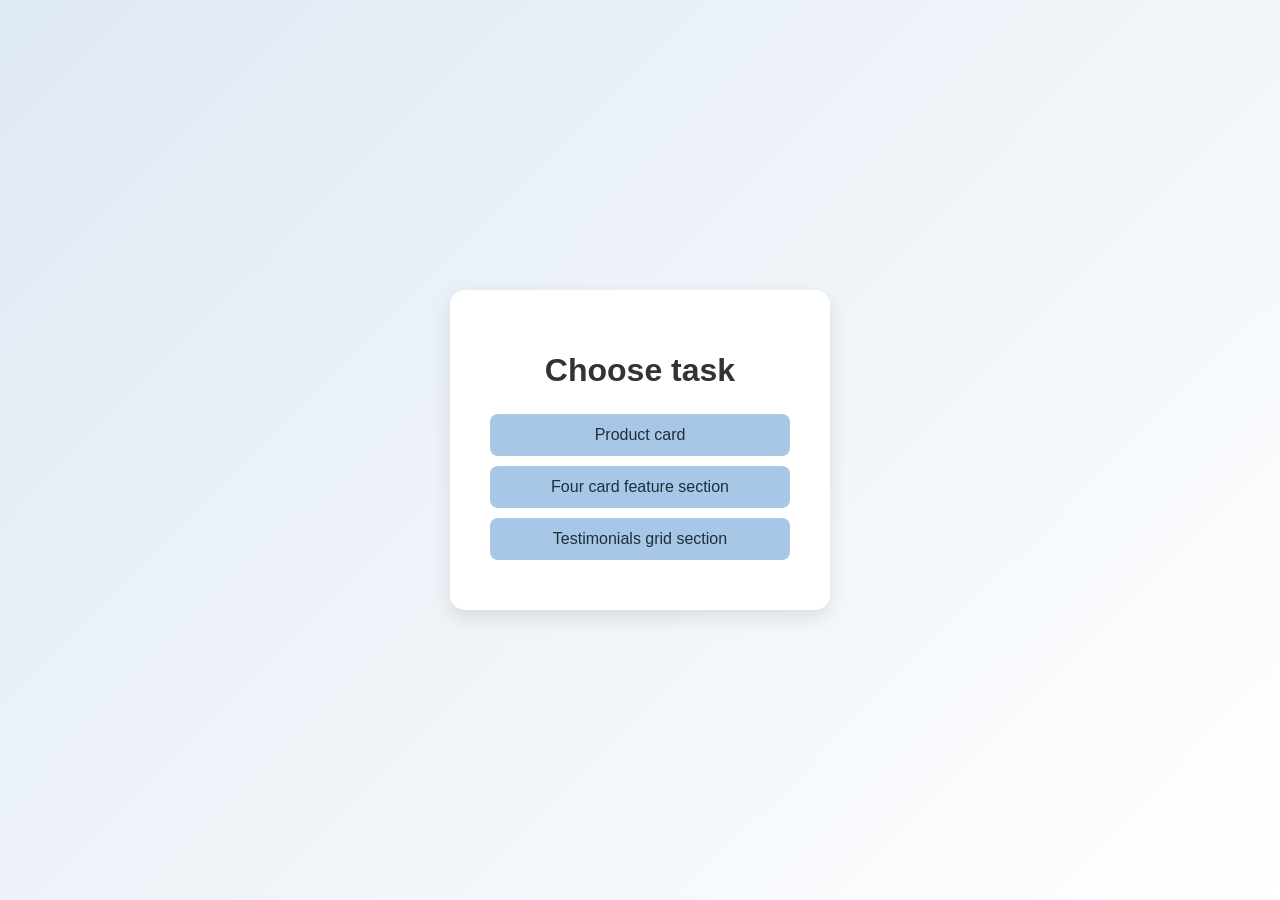
==== index.html @ 8107aef9 "Initial commit" ====
<!DOCTYPE html>
<html lang="pl">
<head>
    <meta charset="UTF-8">
    <title>Frontend tasks</title>
    <style>
        body {
            font-family: Arial, sans-serif;
            background: linear-gradient(135deg, #dfe9f3, #ffffff);
            margin: 0;
            height: 100vh;
            display: flex;
            justify-content: center;
            align-items: center;
        }

        .container {
            background: #ffffff;
            padding: 40px;
            border-radius: 15px;
            box-shadow: 0 8px 20px rgba(0,0,0,0.1);
            text-align: center;
            width: 300px;
        }

        h1 {
            margin-bottom: 25px;
            color: #333;
        }

        .button {
            display: block;
            margin: 10px 0;
            padding: 12px;
            background: #a8c7e6;
            color: #1f2d3d;
            text-decoration: none;
            border-radius: 8px;
            transition: 0.2s;
        }

        .button:hover {
            background: #8fb6db;
        }
    </style>
</head>
<body>

<div class="container">
    <h1>Choose task</h1>
    <a class="button" href="Product-card/index.html">Product card</a>
    <a class="button" href="Four-card-feature-section/index.html">Four card feature section</a>
    <a class="button" href="Testimonials-grid-section/index.html">Testimonials grid section</a>
</div>

</body>
</html>
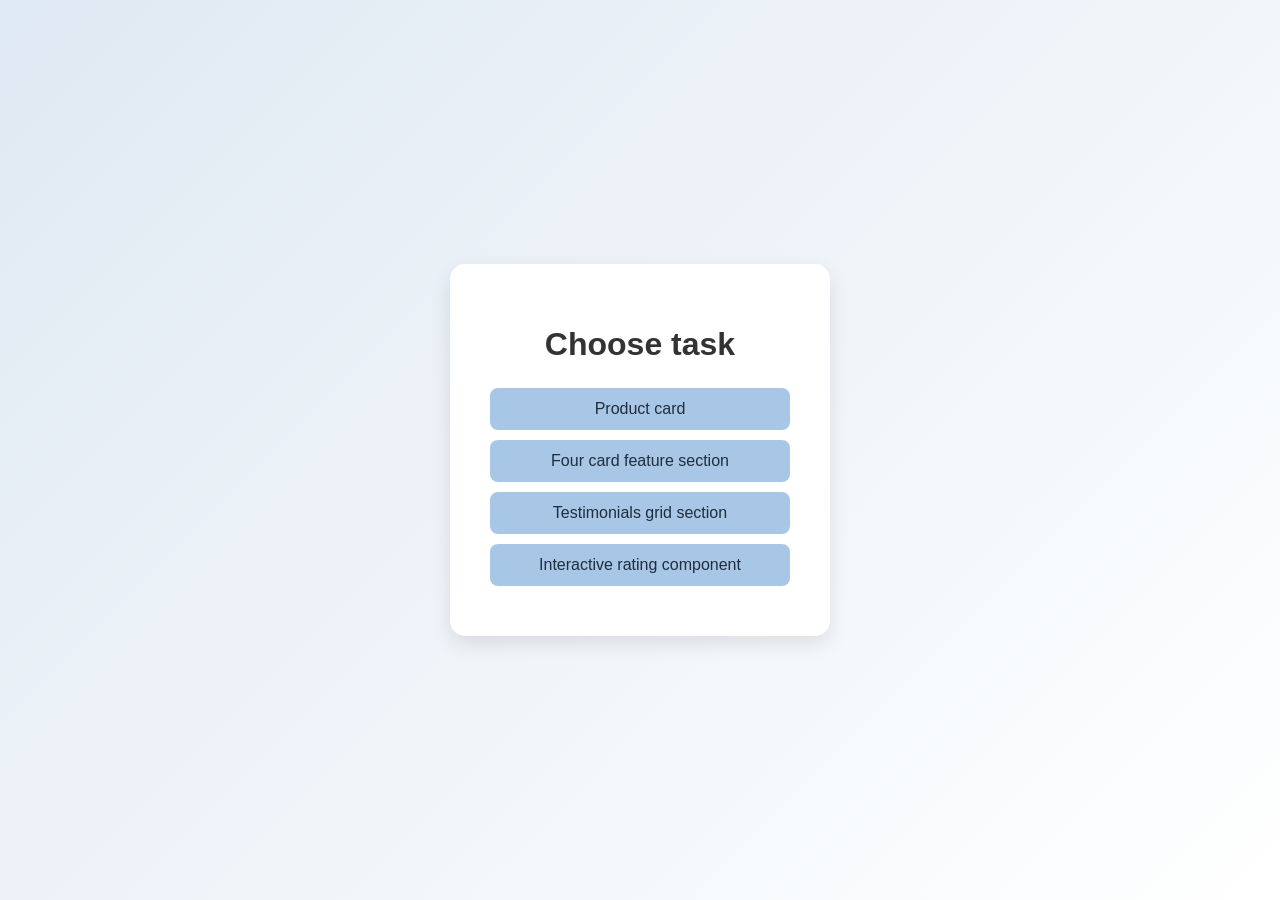
==== commit cf162465: "Added task Interactive-rating-component" ====
--- a/index.html
+++ b/index.html
@@ -51,7 +51,8 @@
     <a class="button" href="Product-card/index.html">Product card</a>
     <a class="button" href="Four-card-feature-section/index.html">Four card feature section</a>
     <a class="button" href="Testimonials-grid-section/index.html">Testimonials grid section</a>
+    <a class="button" href="Interactive-rating-component/index.html">Interactive rating component</a>
 </div>
 
 </body>
-</html>+</html>
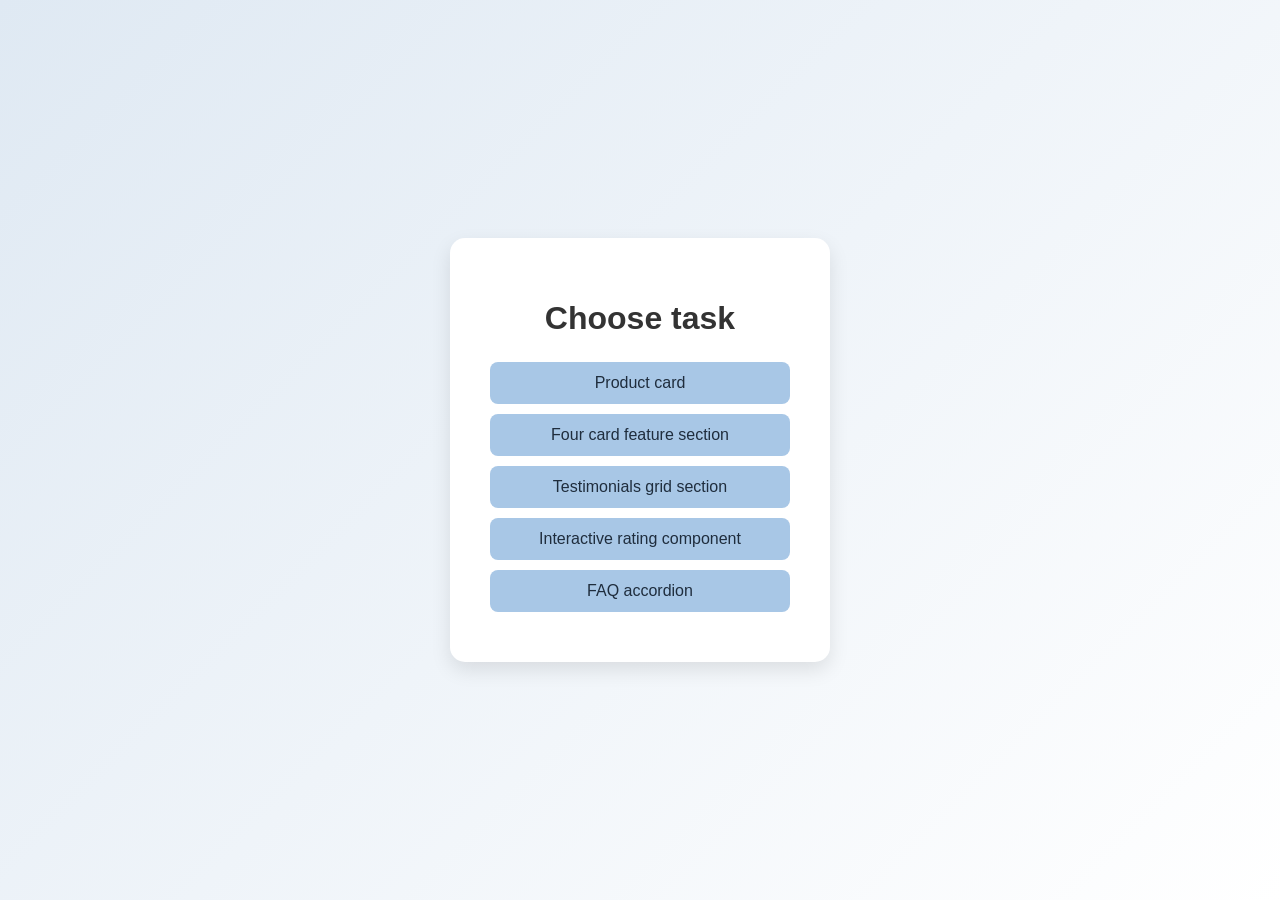
==== commit ad640637: "Added task FAQ-accordion" ====
--- a/index.html
+++ b/index.html
@@ -52,6 +52,7 @@
     <a class="button" href="Four-card-feature-section/index.html">Four card feature section</a>
     <a class="button" href="Testimonials-grid-section/index.html">Testimonials grid section</a>
     <a class="button" href="Interactive-rating-component/index.html">Interactive rating component</a>
+    <a class="button" href="FAQ-accordion/index.html">FAQ accordion</a>
 </div>
 
 </body>
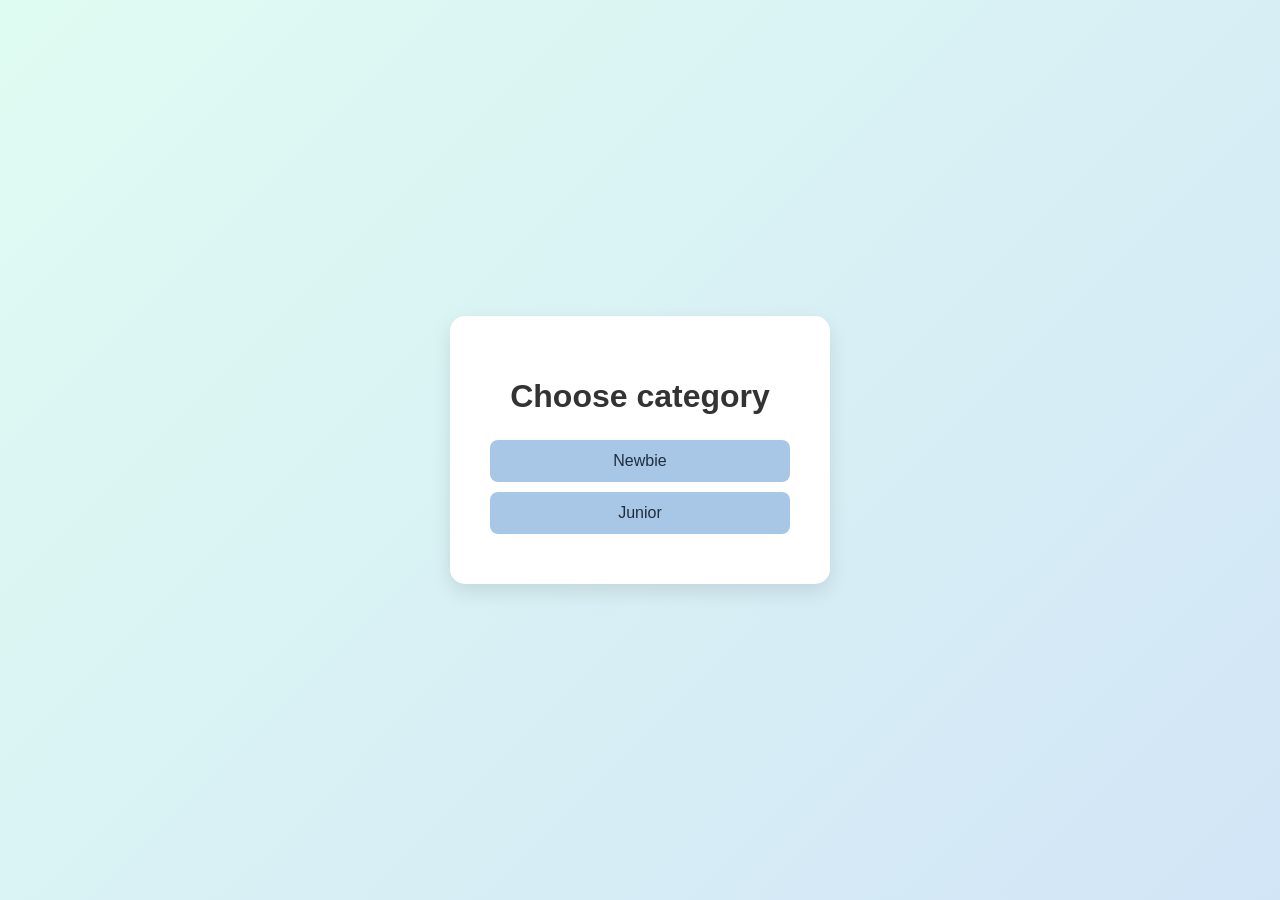
==== commit 173398e8: "Finished backgrounds in index files" ====
--- a/index.html
+++ b/index.html
@@ -6,9 +6,9 @@
     <style>
         body {
             font-family: Arial, sans-serif;
-            background: linear-gradient(135deg, #dfe9f3, #ffffff);
             margin: 0;
             height: 100vh;
+	    background: linear-gradient(135deg, #dffcf2, #d2e5f7);
             display: flex;
             justify-content: center;
             align-items: center;
@@ -47,12 +47,9 @@
 <body>
 
 <div class="container">
-    <h1>Choose task</h1>
-    <a class="button" href="Product-card/index.html">Product card</a>
-    <a class="button" href="Four-card-feature-section/index.html">Four card feature section</a>
-    <a class="button" href="Testimonials-grid-section/index.html">Testimonials grid section</a>
-    <a class="button" href="Interactive-rating-component/index.html">Interactive rating component</a>
-    <a class="button" href="FAQ-accordion/index.html">FAQ accordion</a>
+    <h1>Choose category</h1>
+    <a class="button" href="Newbie/index.html">Newbie</a>
+    <a class="button" href="Junior/index.html">Junior</a>
 </div>
 
 </body>
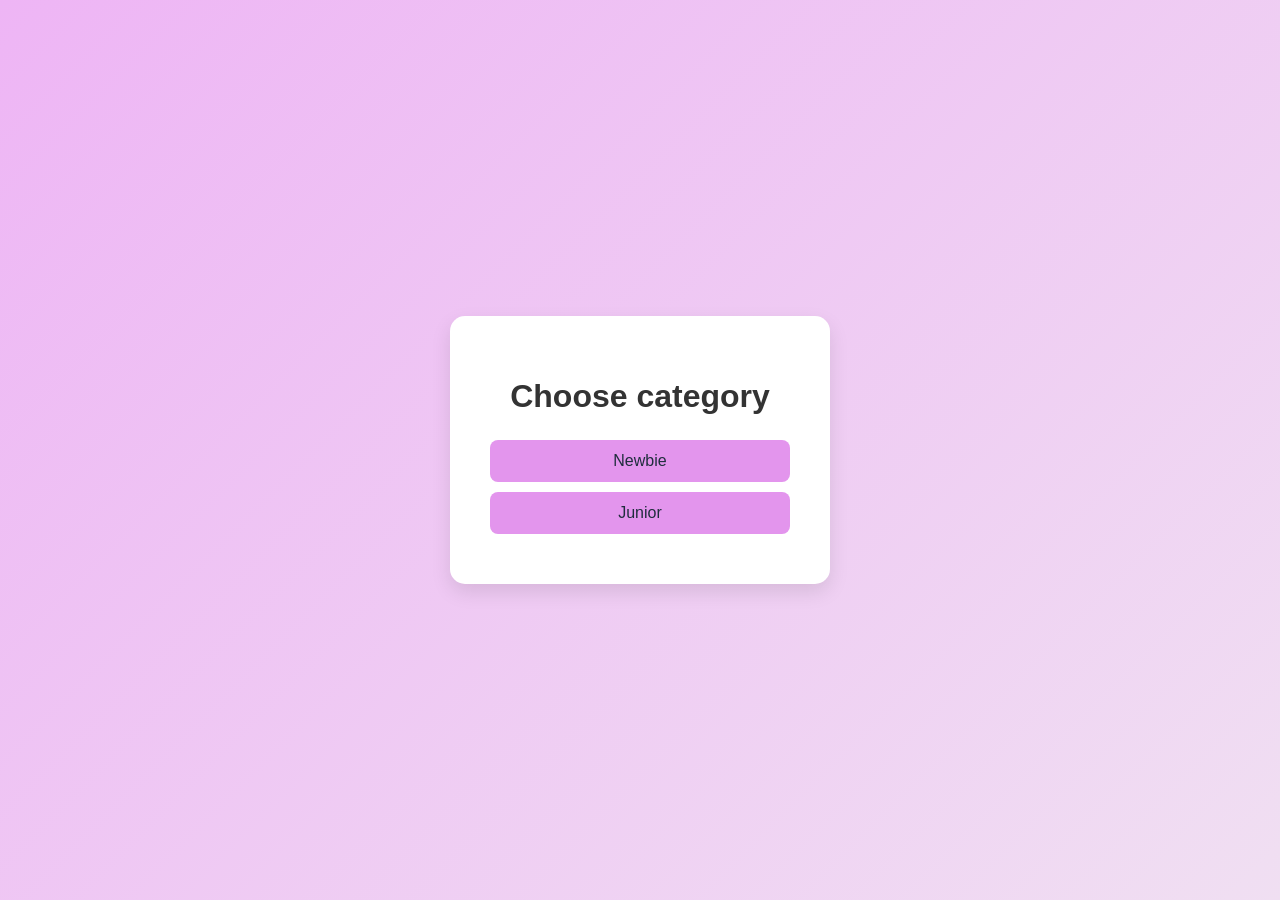
==== commit 1e1db965: "Changed backgrounds in menu sites." ====
--- a/index.html
+++ b/index.html
@@ -8,7 +8,7 @@
             font-family: Arial, sans-serif;
             margin: 0;
             height: 100vh;
-	    background: linear-gradient(135deg, #dffcf2, #d2e5f7);
+      	    background: linear-gradient(135deg, #eeb5f5, #f0dff2);
             display: flex;
             justify-content: center;
             align-items: center;
@@ -32,7 +32,7 @@
             display: block;
             margin: 10px 0;
             padding: 12px;
-            background: #a8c7e6;
+            background: #e395ed;
             color: #1f2d3d;
             text-decoration: none;
             border-radius: 8px;
@@ -40,7 +40,7 @@
         }
 
         .button:hover {
-            background: #8fb6db;
+            background: #c085c7;
         }
     </style>
 </head>
